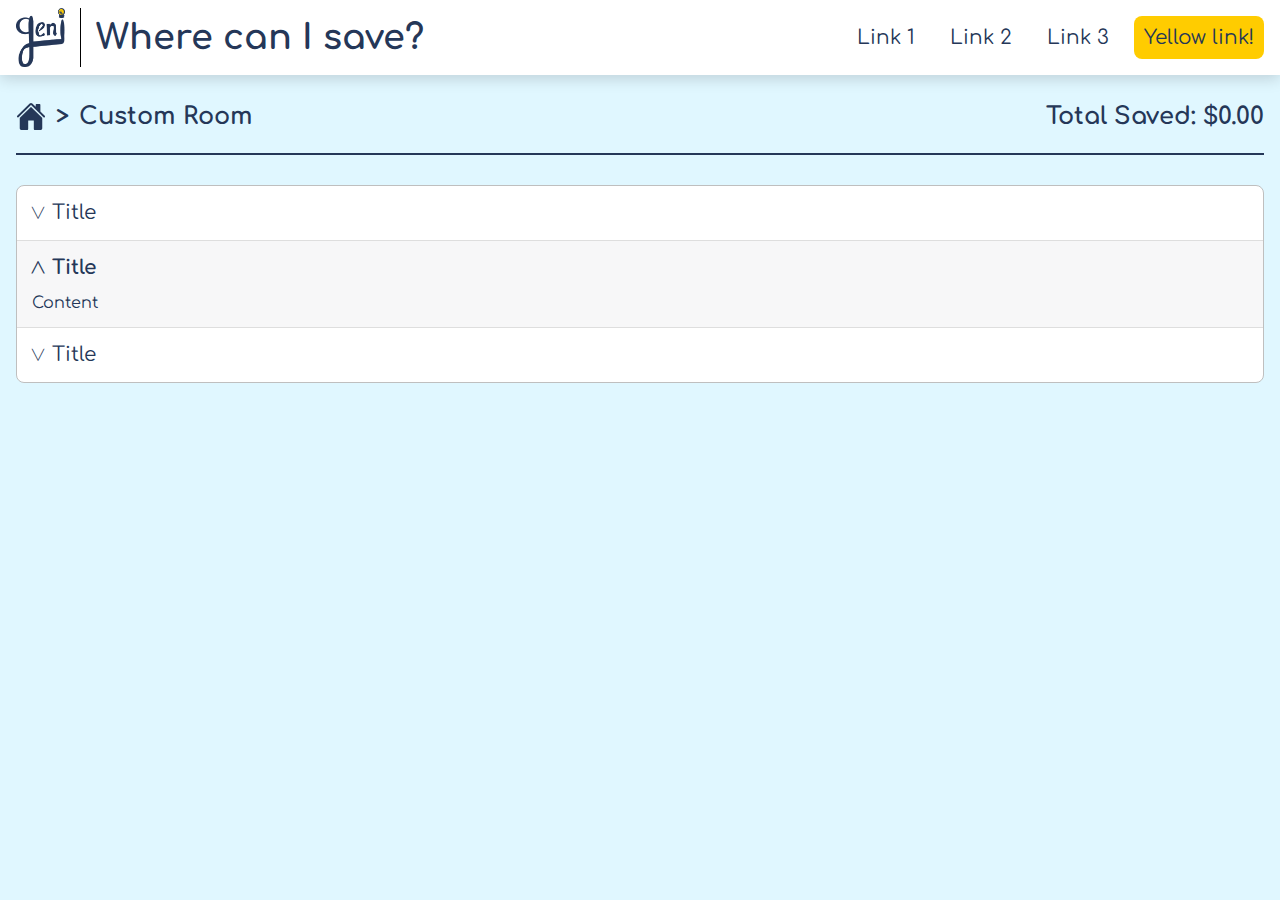
==== room-info.html @ ce8ebbc6 "Accordion layout" ====
<!DOCTYPE html>
<html lang="en">
<head>
    <meta charset="UTF-8">
    <meta http-equiv="X-UA-Compatible" content="IE=edge">
    <meta name="viewport" content="width=device-width, initial-scale=1.0">
    <title>geni > room info</title>
    <link rel="icon" href="./assets/bulb.ico">
    <link rel="stylesheet" href="./global.css">
    <link rel="stylesheet" href="./room_info_styles.css">
    <link rel="preconnect" href="https://fonts.googleapis.com">
    <link rel="preconnect" href="https://fonts.gstatic.com" crossorigin>
    <link href="https://fonts.googleapis.com/css2?family=Comfortaa&display=swap" rel="stylesheet">
</head>
<body>
    <div id="nav-bar">
        <a id="logo-link" href="./index.html">
            <img id="nav-logo" alt="geni logo" src="./assets/geni_logo_blue.png" />
        </a>
        <div class="vertical-separator"></div>
        <h1>Where can I save?</h1>
        <a class="nav-link" href="./index.html">Link 1</a>
        <a class="nav-link" href="./index.html">Link 2</a>
        <a class="nav-link" href="./index.html">Link 3</a>
        <a class="nav-link" href="./index.html">Yellow link!</a>
    </div>

    <div id="sub-nav">
        <a href="./index.html"><img alt="home" src="./assets/home_blue.svg" /></a>
        <h2>></h2>
        <h2 id="room-name"></h2>
        <h2>Total Saved: <span id="savings-span">$0.00</span></h2>
    </div>

    <div id="accordion-container">
        <div class="accordion-item">
            <div class="title">
                <div class="caret-container"><span>&#x2572;</span><span>&#x2571;</span></div>
                <span>Title</span>
            </div>
            <div class="pane">Content</div>
        </div>
        <div class="accordion-item active">
            <div class="title">
                <div class="caret-container"><span>&#x2572;</span><span>&#x2571;</span></div>
                <span>Title</span>
            </div>
            <div class="pane">Content</div>
        </div>
        <div class="accordion-item">
            <div class="title">
                <div class="caret-container"><span>&#x2572;</span><span>&#x2571;</span></div>
                <span>Title</span>
            </div>
            <div class="pane">Content</div>
        </div>
    </div>

    <script>
        // Change subnav title based on room
        const params = new URLSearchParams(window.location.search)
        const roomName = document.getElementById("room-name")

        if(params.has("room")) {
            roomName.innerHTML = params.get("room")
        } else {
            roomName.innerHTML = "Custom Room"
        }

        // Toggle accordion
        let toggles = document.getElementsByClassName("title")
        for(item of toggles) {
            item.addEventListener("click", toggleContent)
        }

        function toggleContent() {
            this.parentNode.classList.toggle("active");
        }

    </script>
</body>
</html>
---- global.css ----
/* # Variables */
:root {
    font-size: 10px;
    --nav-height: 75px;
    --item-padding: 15px;

    /* Colours */
    --dark-blue: #253758;
    --light-blue: #E0F7FF;
    --yellow: #FFCC00;
    /* Room colours */
    --kitchen: #f8d7e0;
    --kitchen-dark: #e7a2b5;
    --living-room: #f6d8b6;
    --living-room-dark: #f6b170;
    --bedroom: #aeb6db;
    --bedroom-dark: #6975bd;
    --laundry: #c7f2de;
    --laundry-dark: #83c9a5;
    --bathroom: #d5eef2;
    --bathroom-dark: #9dd9e4;
    --study: #e091a7;
    --study-dark: #b74964;
}

/* ################# */
/* # Global styles # */
/* ################# */
/* General */
* {
    box-sizing: border-box;
    font-family: 'Comfortaa', cursive;
    color: var(--dark-blue);
}
html, body {
    margin: 0;
    padding: 0;
    background-color: var(--light-blue);
}

/* ################## */
/* # Nav bar styles # */
/* ################## */
/* Container for nav */
#nav-bar {
    display: flex;
    justify-content: flex-start;
    align-items: center;
    gap: 15px;
    padding: 8px 16px 8px 16px;
    width: 100vw;
    height: var(--nav-height);
    box-shadow: 0 4px 14px rgba(0, 0, 0, 0.15);
    background-color: white;
}
/* img tag of logo */
#nav-logo, #logo-link {
    height: 100%;
}
/* Separator between logo and title */
#nav-bar .vertical-separator {
    height: 100%;
    border-left: 1px solid black;
}
/* Title */
#nav-bar h1 {
    margin: 0;
    font-size: 3.5rem;
}
/* Links */
#nav-bar .nav-link {
    padding: 10px;
    font-size: 2rem;
    text-decoration: none;
    transition: opacity 0.15s;
}
#nav-bar .nav-link:hover { opacity: 0.8; }
#nav-bar .nav-link:nth-of-type(2) { margin-left: auto; }
#nav-bar .nav-link:last-of-type {
    border-radius: 8px;
    background-color: var(--yellow);
}
/** Media queries */
@media (max-width: 900px) {
    #nav-bar .nav-link {
        display: none;
    }
    #nav-bar h1 {
        font-size: 2.5rem;
    }
}
---- room_info_styles.css ----
/* Navigation bar with breadcrumbs and stats */
#sub-nav {
    display: flex;
    align-items: center;
    gap: 10px;
    margin: 20px 16px 0 16px;
    padding-bottom: 15px;
    width: calc(100% - 2 * 16px);
    height: 60px;
    border-bottom: 2px solid var(--dark-blue);
}
#sub-nav a {
    height: 70%;
}
#sub-nav img {
    height: 100%;
}
#sub-nav h2 {
    margin: 0;
    font-size: 2.4rem;
}
#sub-nav h2:last-of-type {
    margin-left: auto;
}

/*! Accordion */
/* Parent container for accordion items */
#accordion-container {
    display: flex;
    flex-direction: column;
    margin: 30px 16px 20px 16px;
    border: 1.5px solid #BFBFBF;
    border-radius: 8px;
    background-color: white;
}
/* Modular accordion-item */
.accordion-item {
    border-bottom: 1px solid #DEDEDE;
    overflow: hidden;
}
.accordion-item:first-child { border-radius: 8px 8px 0 0; }
.accordion-item:last-child {
    border-bottom: none;
    border-radius: 0 0 8px 8px;
}
/** Caret (Arrows) */
.caret-container {
    display: flex;
    flex-direction: row;
    font-size: 1rem;
}
/** Title element in accordion */
.accordion-item .title {
    display: flex;
    align-items: center;
    gap: 8px;
    padding: var(--item-padding);
    font-size: 2rem;
    cursor: pointer;
}
/** Pane element in accordion */
.accordion-item .pane {
    max-height: 1px;
    padding: 0 var(--item-padding) 0 var(--item-padding);
    font-size: 1.6rem;
}
/** ACTIVE accordion settings */
.accordion-item.active { background-color: #F7F7F8; }
.accordion-item.active .caret-container { flex-direction: row-reverse; }
.accordion-item.active .title { font-weight: bold; }
.accordion-item.active .pane {
    max-height: 500px;
    padding: 0 var(--item-padding) var(--item-padding) var(--item-padding);
}

@media (max-width: 900px) {
    #sub-nav {
        height: auto;
        flex-direction: column;
        align-items: flex-start;
    }
    #sub-nav a:first-of-type, h2:first-of-type {
        display: none;
    }
    #sub-nav h2:last-of-type {
        margin-left: 0;
    }
}
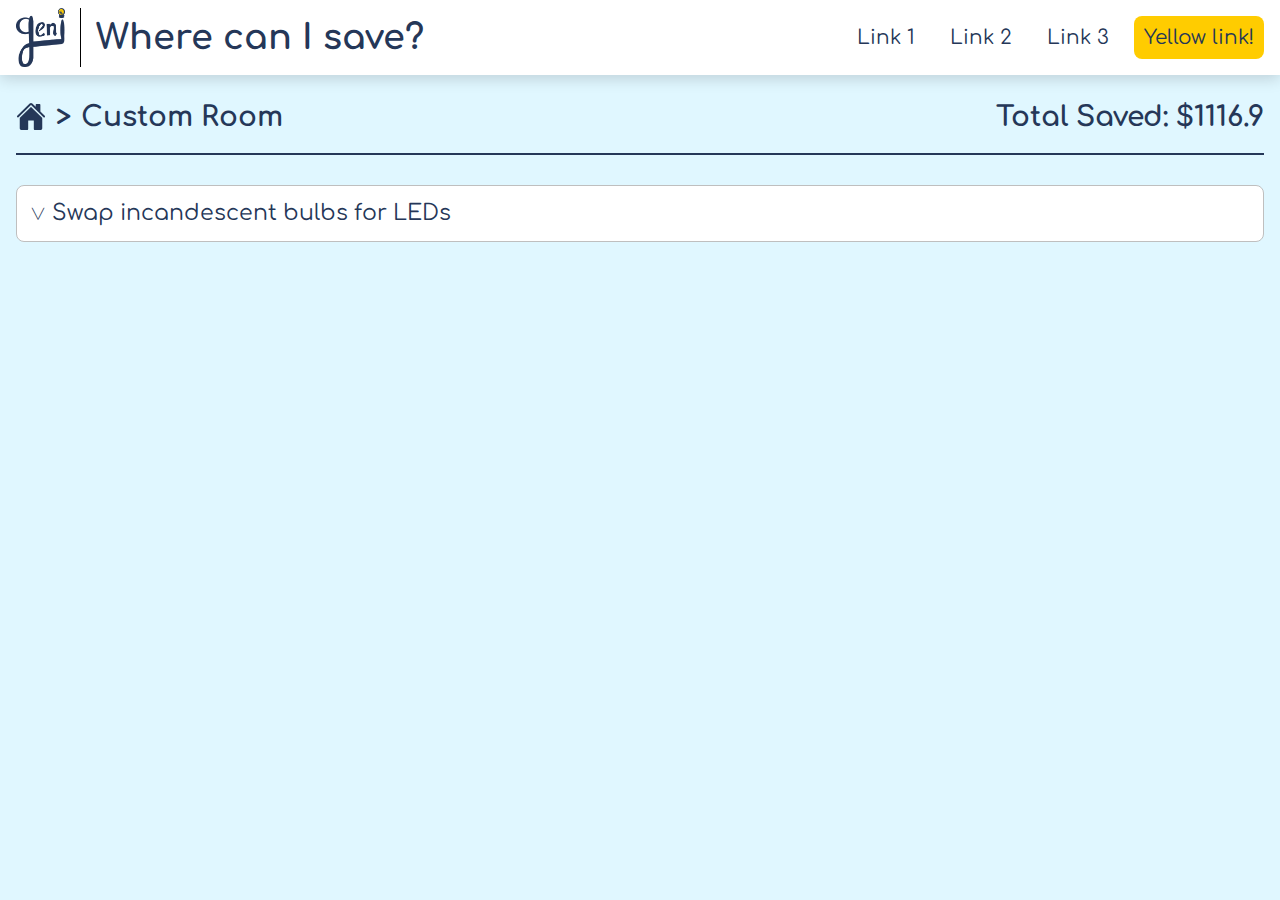
==== commit bb152c61: "Added dynamic accordion item for LEDs" ====
--- a/room-info.html
+++ b/room-info.html
@@ -4,7 +4,7 @@
     <meta charset="UTF-8">
     <meta http-equiv="X-UA-Compatible" content="IE=edge">
     <meta name="viewport" content="width=device-width, initial-scale=1.0">
-    <title>geni > room info</title>
+    <title>geni | room info</title>
     <link rel="icon" href="./assets/bulb.ico">
     <link rel="stylesheet" href="./global.css">
     <link rel="stylesheet" href="./room_info_styles.css">
@@ -33,36 +33,26 @@
     </div>
 
     <div id="accordion-container">
-        <div class="accordion-item">
-            <div class="title">
-                <div class="caret-container"><span>&#x2572;</span><span>&#x2571;</span></div>
-                <span>Title</span>
-            </div>
-            <div class="pane">Content</div>
-        </div>
-        <div class="accordion-item active">
-            <div class="title">
-                <div class="caret-container"><span>&#x2572;</span><span>&#x2571;</span></div>
-                <span>Title</span>
-            </div>
-            <div class="pane">Content</div>
-        </div>
-        <div class="accordion-item">
-            <div class="title">
-                <div class="caret-container"><span>&#x2572;</span><span>&#x2571;</span></div>
-                <span>Title</span>
-            </div>
-            <div class="pane">Content</div>
-        </div>
+        <!-- Stuff gets added here room by room -->
     </div>
 
+    <script src="./accordion_items.js"></script>
     <script>
         // Change subnav title based on room
         const params = new URLSearchParams(window.location.search)
         const roomName = document.getElementById("room-name")
+        const accordionContainer = document.getElementById("accordion-container")
+        let paramsRoom
 
         if(params.has("room")) {
-            roomName.innerHTML = params.get("room")
+            paramsRoom = params.get("room")
+            roomName.innerHTML = paramsRoom
+            if(paramsRoom == "Living Room") {
+                accordionContainer.classList.add("living-room")
+            } else {
+                accordionContainer.classList.add(paramsRoom.toLowerCase())
+            }
+
         } else {
             roomName.innerHTML = "Custom Room"
         }
@@ -70,13 +60,40 @@
         // Toggle accordion
         let toggles = document.getElementsByClassName("title")
         for(item of toggles) {
-            item.addEventListener("click", toggleContent)
+            item.addEventListener("click", toggleContentLOCAL)
         }
 
-        function toggleContent() {
-            this.parentNode.classList.toggle("active");
+        function toggleContentLOCAL() {
+            this.parentNode.classList.toggle("active")
         }
 
+        // Add list items based on room
+        switch(paramsRoom) {
+            case "Bedroom":
+                addLED(3, 2)
+                break
+            case "Living Room":
+                addLED(5, 5)
+                break
+            case "Kitchen":
+                addLED(4, 3)
+                break
+            case "Study":
+                addLED(2, 4)
+                break
+            case "Bathroom":
+                addLED(3, 3)
+                break
+            case "Laundry":
+                addLED(1, 2)
+                break
+            default:
+                addLED(10, 24)
+                break
+        }
+
+        // Update total saved
+        updateTotal()
     </script>
 </body>
 </html>--- a/room_info_styles.css
+++ b/room_info_styles.css
@@ -17,7 +17,7 @@
 }
 #sub-nav h2 {
     margin: 0;
-    font-size: 2.4rem;
+    font-size: 2.8rem;
 }
 #sub-nav h2:last-of-type {
     margin-left: auto;
@@ -32,6 +32,7 @@
     border: 1.5px solid #BFBFBF;
     border-radius: 8px;
     background-color: white;
+    overflow: hidden;
 }
 /* Modular accordion-item */
 .accordion-item {
@@ -43,26 +44,40 @@
     border-bottom: none;
     border-radius: 0 0 8px 8px;
 }
+/** Title element in accordion */
+.accordion-item .title {
+    display: flex;
+    align-items: center;
+    gap: 8px;
+    padding: var(--item-padding);
+    font-size: 2.2rem;
+    -webkit-user-select: none;
+    -ms-user-select: none;
+    user-select: none;
+    cursor: pointer;
+}
 /** Caret (Arrows) */
 .caret-container {
     display: flex;
     flex-direction: row;
     font-size: 1rem;
 }
-/** Title element in accordion */
-.accordion-item .title {
+/** Pane element in accordion */
+.accordion-item .pane {
+    display: flex;
+    flex-direction: column;
+    gap: 20px;
+    max-height: 1px;
+    padding: 0 var(--item-padding) 0 var(--item-padding);
+    opacity: 0;
+    font-size: 2rem;
+}
+/* Pane row */
+.row {
     display: flex;
     align-items: center;
-    gap: 8px;
-    padding: var(--item-padding);
-    font-size: 2rem;
-    cursor: pointer;
-}
-/** Pane element in accordion */
-.accordion-item .pane {
-    max-height: 1px;
-    padding: 0 var(--item-padding) 0 var(--item-padding);
-    font-size: 1.6rem;
+    flex-wrap: wrap;
+    gap: 5px;
 }
 /** ACTIVE accordion settings */
 .accordion-item.active { background-color: #F7F7F8; }
@@ -70,7 +85,43 @@
 .accordion-item.active .title { font-weight: bold; }
 .accordion-item.active .pane {
     max-height: 500px;
-    padding: 0 var(--item-padding) var(--item-padding) var(--item-padding);
+    padding: 10px var(--item-padding) var(--item-padding) var(--item-padding);
+    opacity: 1;
+}
+
+/** Input colors */
+.accordion-item .pane input {
+    width: 60px;
+    border-radius: 5px;
+    color: black;
+    text-align: center;
+    font-size: 2rem;
+    font-weight: bolder;
+}
+.accordion-item .pane input.sum { width: 100px; }
+.kitchen input {
+    border: 1px solid var(--kitchen-dark);
+    background-color: var(--kitchen);
+}
+.living-room input {
+    border: 1px solid var(--living-room-dark);
+    background-color: var(--living-room);
+}
+.bedroom input {
+    border: 1px solid var(--bedroom-dark);
+    background-color: var(--bedroom);
+}
+.laundry input {
+    border: 1px solid var(--laundry-dark);
+    background-color: var(--laundry);
+}
+.bathroom input {
+    border: 1px solid var(--bathroom-dark);
+    background-color: var(--bathroom);
+}
+.study input {
+    border: 1px solid var(--study-dark);
+    background-color: var(--study);
 }
 
 @media (max-width: 900px) {
@@ -82,6 +133,9 @@
     #sub-nav a:first-of-type, h2:first-of-type {
         display: none;
     }
+    #sub-nav h2 {
+        font-size: 2.5rem;
+    }
     #sub-nav h2:last-of-type {
         margin-left: 0;
     }
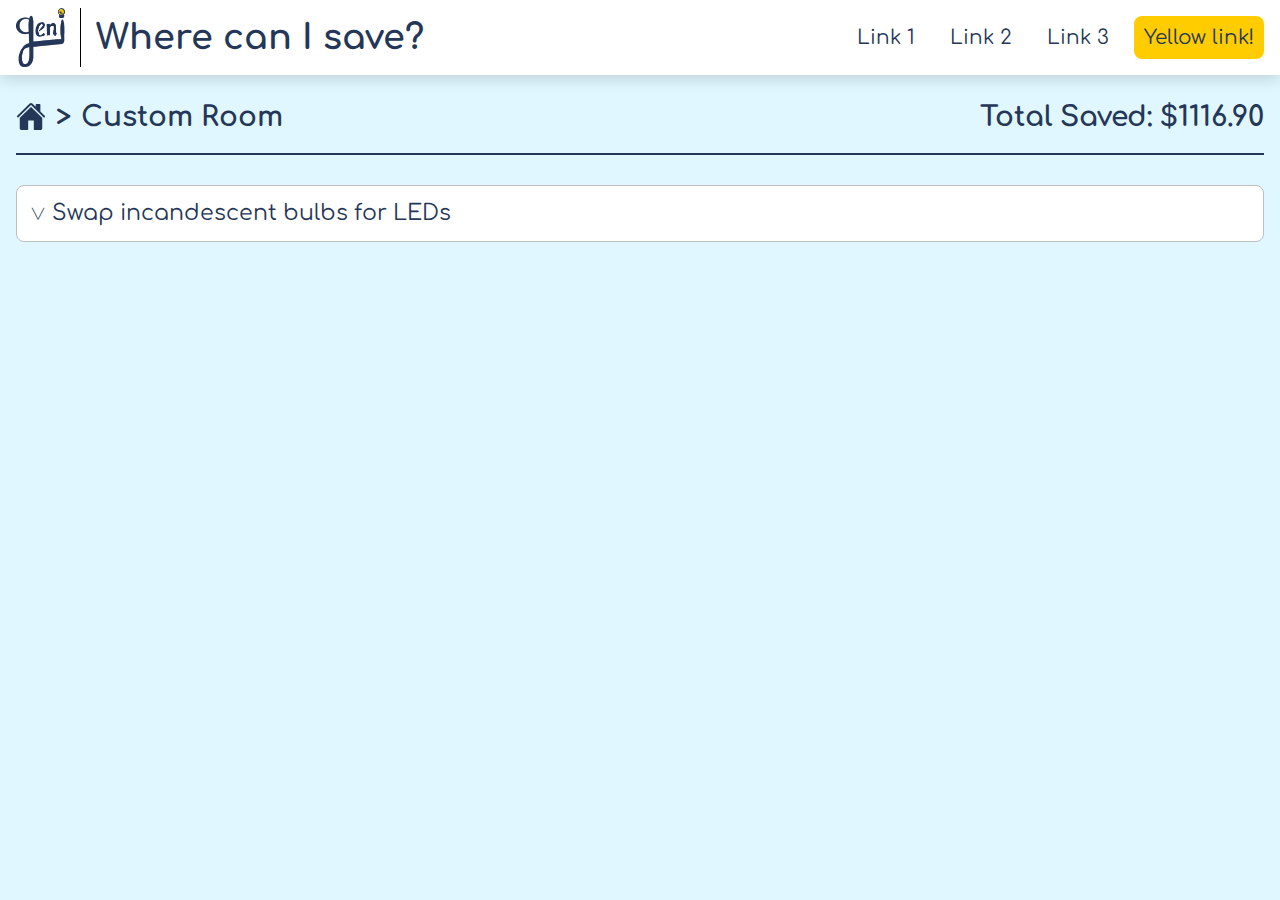
==== commit bda947e5: "Added appliances" ====
--- a/room-info.html
+++ b/room-info.html
@@ -83,6 +83,8 @@
                 break
             case "Bathroom":
                 addLED(3, 3)
+                addShower(15, 9)
+                addTowelHeater(12, 2)
                 break
             case "Laundry":
                 addLED(1, 2)
--- a/room_info_styles.css
+++ b/room_info_styles.css
@@ -36,7 +36,7 @@
 }
 /* Modular accordion-item */
 .accordion-item {
-    border-bottom: 1px solid #DEDEDE;
+    border-bottom: 2.5px solid #DEDEDE;
     overflow: hidden;
 }
 .accordion-item:first-child { border-radius: 8px 8px 0 0; }
@@ -91,10 +91,10 @@
 
 /** Input colors */
 .accordion-item .pane input {
+    padding-left: 16px;
     width: 60px;
     border-radius: 5px;
     color: black;
-    text-align: center;
     font-size: 2rem;
     font-weight: bolder;
 }
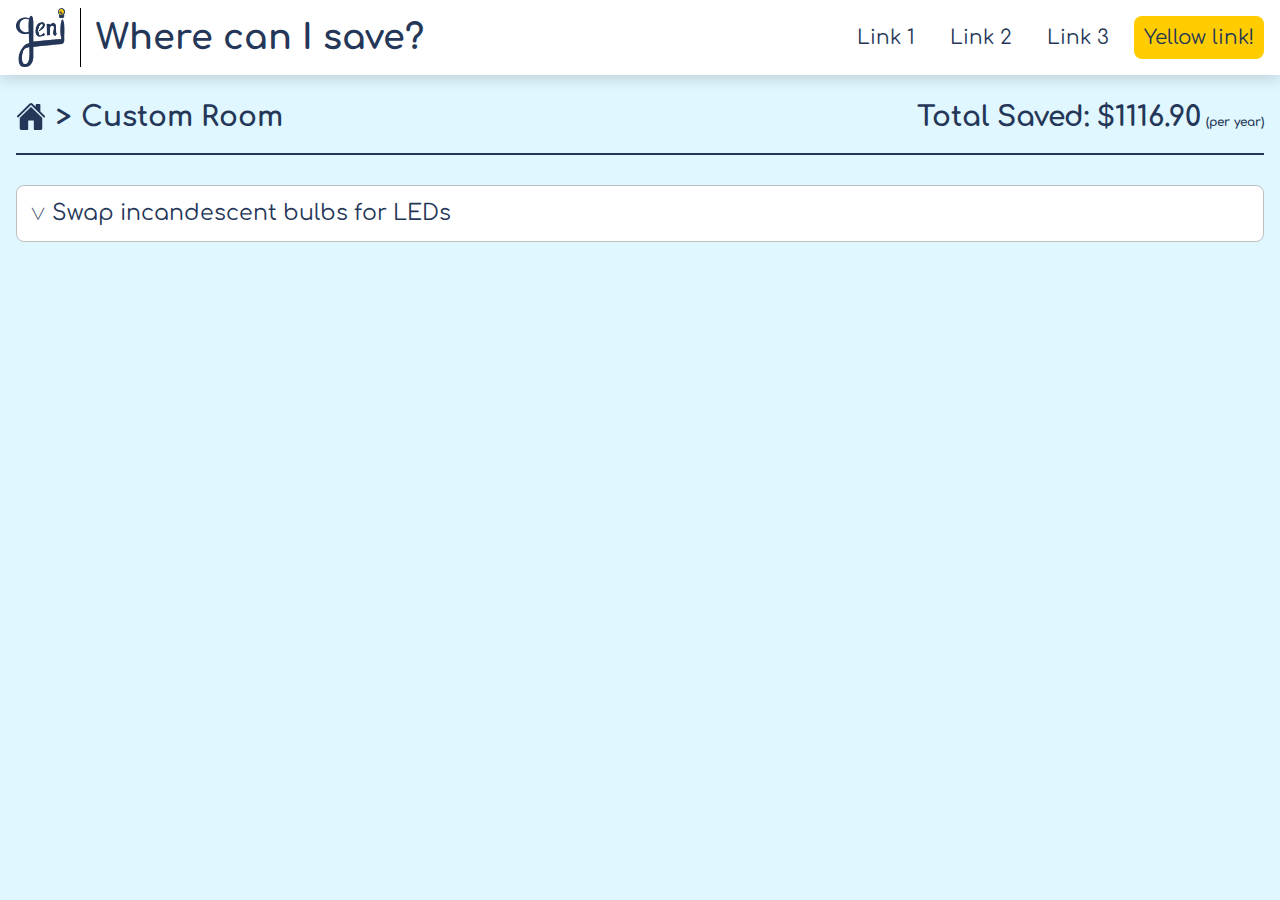
==== commit 5fa4d483: "Added appliances" ====
--- a/room-info.html
+++ b/room-info.html
@@ -29,7 +29,7 @@
         <a href="./index.html"><img alt="home" src="./assets/home_blue.svg" /></a>
         <h2>></h2>
         <h2 id="room-name"></h2>
-        <h2>Total Saved: <span id="savings-span">$0.00</span></h2>
+        <h2>Total Saved: <span id="savings-span">$0.00</span><span>(per year)</span></h2>
     </div>
 
     <div id="accordion-container">
@@ -88,6 +88,8 @@
                 break
             case "Laundry":
                 addLED(1, 2)
+                addWashingMachine(3, 1400, 400)
+                addDryer(4.5, 1.5)
                 break
             default:
                 addLED(10, 24)
--- a/room_info_styles.css
+++ b/room_info_styles.css
@@ -21,6 +21,10 @@
 }
 #sub-nav h2:last-of-type {
     margin-left: auto;
+}
+#sub-nav h2:last-of-type span:last-of-type {
+    margin-left: 5px;
+    font-size: 1.2rem;
 }
 
 /*! Accordion */
@@ -92,7 +96,7 @@
 /** Input colors */
 .accordion-item .pane input {
     padding-left: 16px;
-    width: 60px;
+    width: 70px;
     border-radius: 5px;
     color: black;
     font-size: 2rem;
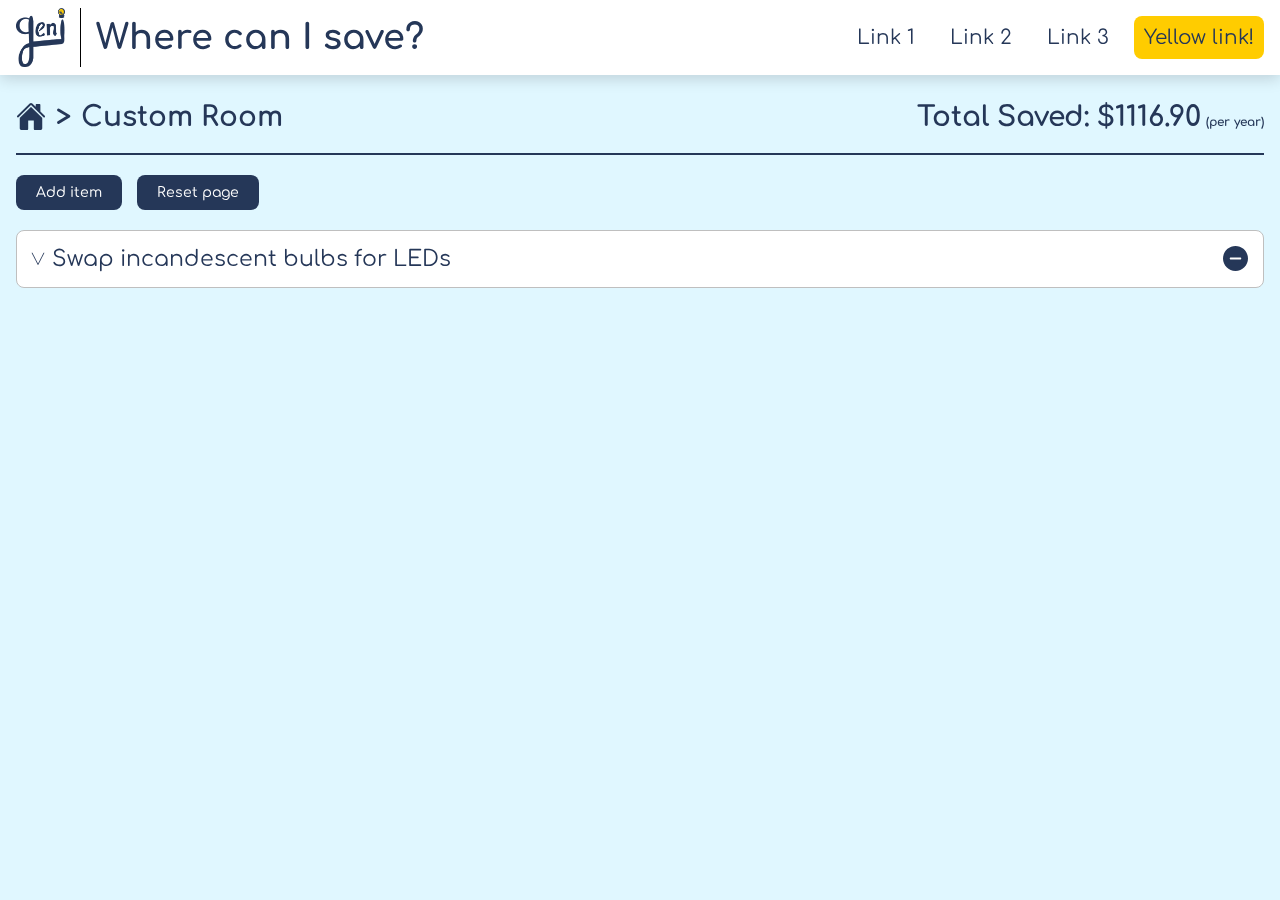
==== commit fbf8eae8: "Add/remove item functionality" ====
--- a/room-info.html
+++ b/room-info.html
@@ -32,8 +32,30 @@
         <h2>Total Saved: <span id="savings-span">$0.00</span><span>(per year)</span></h2>
     </div>
 
+    <div id="buttons">
+        <div id="add-btn" onclick="toggleModal()">Add item</div>
+        <div id="reset-page" onclick="function reload(){location.reload();}reload()">Reset page</div>
+    </div>
+
     <div id="accordion-container">
         <!-- Stuff gets added here room by room -->
+    </div>
+
+    <div id="item-overlay">
+        <div>
+            <div id="overlay-header">
+                <h2>Add item</h2>
+                <img onclick="toggleModal()" src="./assets/close_blue.svg" alt="close icon" />
+            </div>
+            <div id="overlay-content">
+                <span onclick="addLED(1, 1)" onmouseup="toggleModal()"><b>+</b> Add LED light</span>
+                <span onclick="addShower(15, 9)" onmouseup="toggleModal()"><b>+</b> Add reduced shower time</span>
+                <span onclick="addTowelHeater(12, 2)" onmouseup="toggleModal()"><b>+</b> Add towel heater</span>
+                <span onclick="addWashingMachine(3, 1400, 400)" onmouseup="toggleModal()"><b>+</b> Add washing machine</span>
+                <span onclick="addDryer(4.5, 1.5)" onmouseup="toggleModal()"><b>+</b> Add dryer</span>
+                <span onclick="addMonitor(12, 80, 30)" onmouseup="toggleModal()"><b>+</b> Add monitor</span>
+            </div>
+        </div>
     </div>
 
     <script src="./accordion_items.js"></script>
@@ -74,12 +96,14 @@
                 break
             case "Living Room":
                 addLED(5, 5)
+                addTV(5, 150, 45)
                 break
             case "Kitchen":
                 addLED(4, 3)
                 break
             case "Study":
                 addLED(2, 4)
+                addMonitor(12, 80, 30)
                 break
             case "Bathroom":
                 addLED(3, 3)
@@ -95,9 +119,13 @@
                 addLED(10, 24)
                 break
         }
-
         // Update total saved
         updateTotal()
+
+        const modal = document.getElementById("item-overlay")
+        function toggleModal() {
+            modal.classList.toggle("open")
+        }
     </script>
 </body>
 </html>--- a/room_info_styles.css
+++ b/room_info_styles.css
@@ -27,12 +27,31 @@
     font-size: 1.2rem;
 }
 
+/* Buttons for adding items and controlling page */
+#buttons {
+    margin: 20px 0 0 16px;
+    display: flex;
+    gap: 15px;
+}
+#buttons > div {
+    padding: 10px 20px 10px 20px;
+    width: max-content;
+    border-radius: 8px;
+    background-color: var(--dark-blue);
+    color: white;
+    cursor: pointer;
+    font-size: 1.4rem;
+}
+#buttons>div:hover {
+    font-weight: bold;
+}
+
 /*! Accordion */
 /* Parent container for accordion items */
 #accordion-container {
     display: flex;
     flex-direction: column;
-    margin: 30px 16px 20px 16px;
+    margin: 20px 16px 20px 16px;
     border: 1.5px solid #BFBFBF;
     border-radius: 8px;
     background-color: white;
@@ -65,6 +84,14 @@
     display: flex;
     flex-direction: row;
     font-size: 1rem;
+}
+/** Remove icon */
+.remove-icon {
+    margin-left: auto;
+    height: 25px;
+}
+.remove-icon:hover {
+    opacity: 0.8;
 }
 /** Pane element in accordion */
 .accordion-item .pane {
@@ -128,13 +155,75 @@
     background-color: var(--study);
 }
 
+/* Overlay container for adding items */
+#item-overlay {
+    position: fixed;
+    top: 0;
+    right: 0;
+    bottom: 0;
+    left: 0;
+    z-index: 5;
+    display: flex;
+    justify-content: center;
+    align-items: center;
+    opacity: 0;
+    backdrop-filter: blur(8px) brightness(50%);
+    pointer-events: none;
+    transition: opacity 0.2s;
+}
+#item-overlay.open {
+    opacity: 1;
+    backdrop-filter: blur(8px) brightness(50%);
+    pointer-events: all;
+}
+/* White box overlay */
+#item-overlay > div {
+    margin: 20px;
+    padding: 16px;
+    min-width: 250px;
+    width: auto;
+    height: auto;
+    border-radius: 8px;
+    background-color: white;
+}
+/* Header div */
+#overlay-header {
+    display: flex;
+    justify-content: space-between;
+    align-items: center;
+    height: 45px;
+    border-bottom: 1px solid var(--dark-blue);
+}
+/* Heading text and close button */
+#overlay-header > h2 {
+    margin: 0;
+    font-size: 2rem;
+}
+#overlay-header > img {
+    height: 60%;
+    cursor: pointer;
+}
+#overlay-content {
+    padding: 20px 0 20px 0;
+    display: flex;
+    flex-direction: column;
+    gap: 20px;
+}
+#overlay-content span {
+    font-size: 1.8rem;
+    cursor: pointer;
+}
+#overlay-content span:hover {
+    font-weight: bold;
+}
+
 @media (max-width: 900px) {
     #sub-nav {
         height: auto;
         flex-direction: column;
         align-items: flex-start;
     }
-    #sub-nav a:first-of-type, h2:first-of-type {
+    #sub-nav > a:first-of-type, #sub-nav > h2:first-of-type {
         display: none;
     }
     #sub-nav h2 {
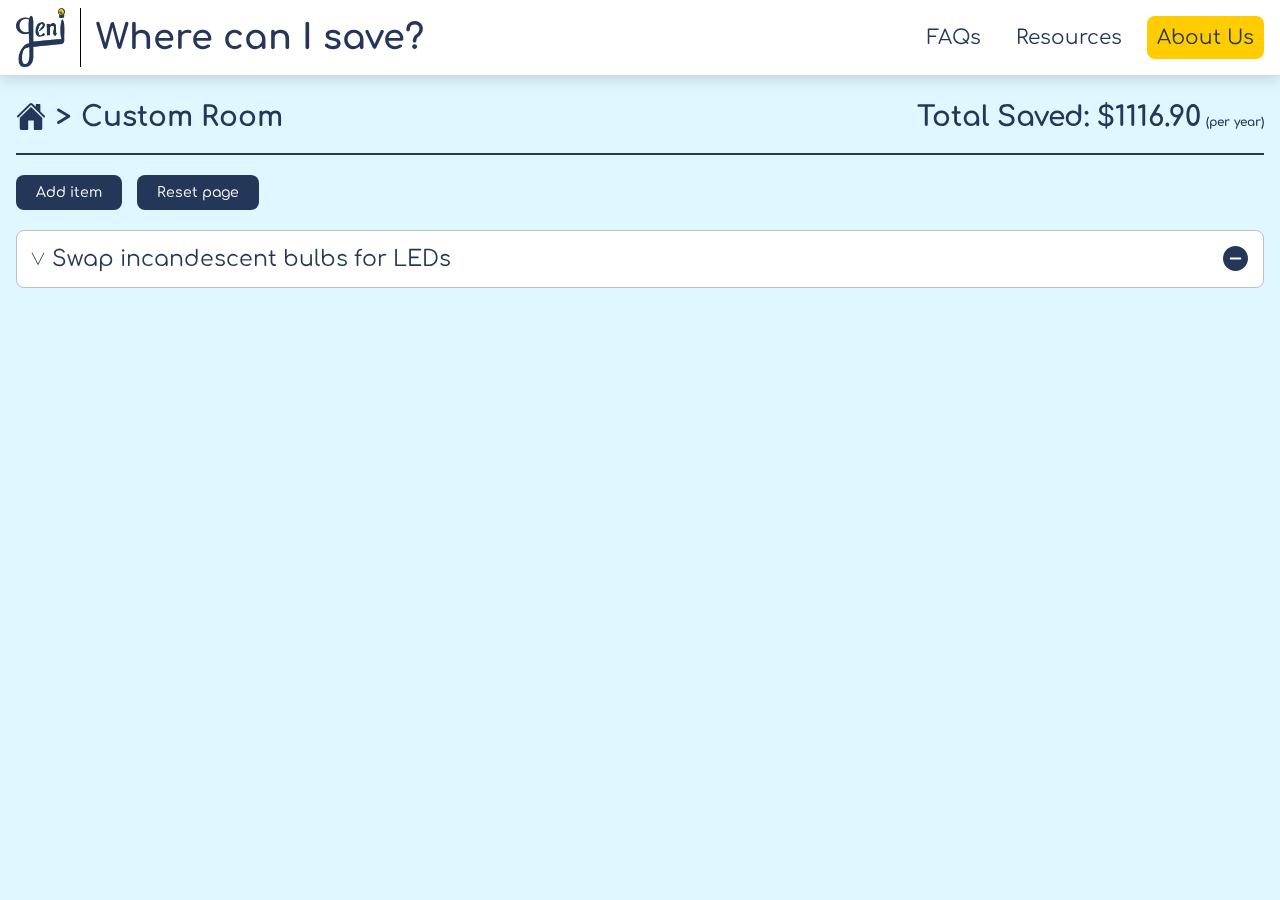
==== commit 19fade39: "Placeholder titles" ====
--- a/room-info.html
+++ b/room-info.html
@@ -19,10 +19,9 @@
         </a>
         <div class="vertical-separator"></div>
         <h1>Where can I save?</h1>
-        <a class="nav-link" href="./index.html">Link 1</a>
-        <a class="nav-link" href="./index.html">Link 2</a>
-        <a class="nav-link" href="./index.html">Link 3</a>
-        <a class="nav-link" href="./index.html">Yellow link!</a>
+        <a class="nav-link" title="page coming soon!" href="./index.html">FAQs</a>
+        <a class="nav-link" title="page coming soon!" href="./index.html">Resources</a>
+        <a class="nav-link" title="page coming soon!" href="./index.html">About Us</a>
     </div>
 
     <div id="sub-nav">
--- a/room_info_styles.css
+++ b/room_info_styles.css
@@ -122,10 +122,10 @@
 
 /** Input colors */
 .accordion-item .pane input {
-    padding-left: 16px;
-    width: 70px;
+    width: 80px;
     border-radius: 5px;
     color: black;
+    text-align: center;
     font-size: 2rem;
     font-weight: bolder;
 }
@@ -153,6 +153,17 @@
 .study input {
     border: 1px solid var(--study-dark);
     background-color: var(--study);
+}
+/* Hiding arrows */
+/* Chrome, Safari, Edge, Opera */
+input::-webkit-outer-spin-button,
+input::-webkit-inner-spin-button {
+    -webkit-appearance: none;
+    margin: 0;
+}
+/* Firefox */
+input[type=number] {
+    -moz-appearance: textfield;
 }
 
 /* Overlay container for adding items */
@@ -183,7 +194,9 @@
     min-width: 250px;
     width: auto;
     height: auto;
+    border: 1px solid rgba(0, 0, 0, 0.15);
     border-radius: 8px;
+    box-shadow: 10px 10px 14px rgba(0, 0, 0, 0.15);
     background-color: white;
 }
 /* Header div */
